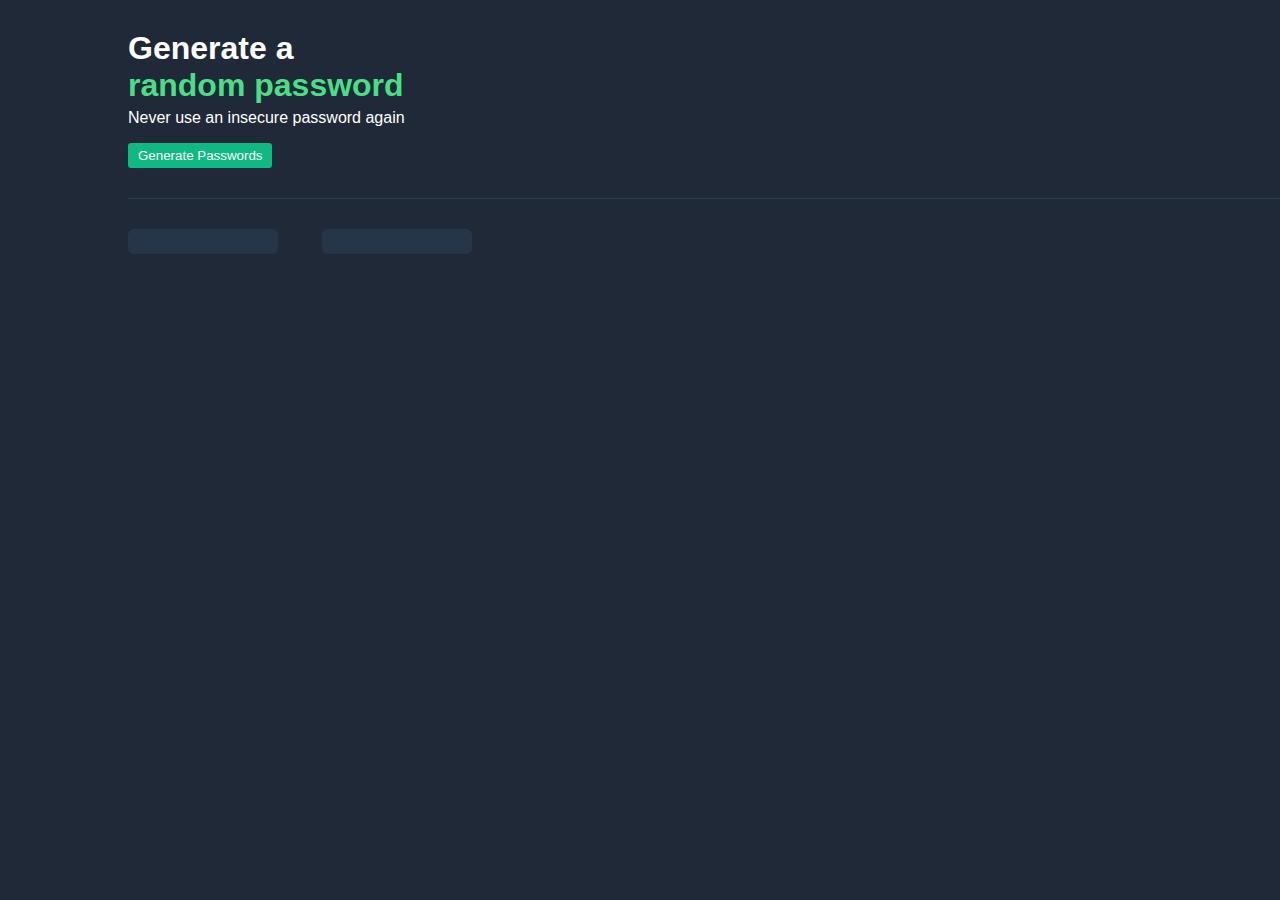
==== index.html @ ad4091a3 "Updated file name for Netlify" ====
<html>

<head>
    <link rel="stylesheet" href="Passwords.css">
    <link rel="preconnect" href="https://fonts.googleapis.com">
    <link rel="preconnect" href="https://fonts.gstatic.com" crossorigin>
    <link href="https://fonts.googleapis.com/css2?family=Orbitron:wght@400;700&display=swap" rel="stylesheet">
</head>

<body>
    <h1></h1>
    <script src="passwords.js"></script>
    <div id="header-text">
        <h1 id="first">Generate a</h1>
        <h1 id="second">random password</h1>
        <p>Never use an insecure password again</p>
        <div id="btn">
            <button id="pass-btn" onclick="generatePassword()">Generate Passwords</button>
        </div>
        <div id="passwords">
            <button class="passwords" id="btn-one"></button>
            <button class="passwords" id="btn-two"></button>
        </div>
    </div>
</body>

</html>
---- Passwords.css ----
body {
    margin: 0;
    background: #1F2937;
    font-family: 'Karla', sans-serif;
}

h1 {
    margin: 0;
    color: #ffffff
}

p {
    color: #ffffff;
    margin-top: 5px;
}

#first {
    color: #ffffff
}

#second {
    color: #4ADF86;
}

#header-text {
    padding-left: 10%;
    padding-top: 30px;
}

button {
    background: #10B981;
    border: none;
    border-radius: 3px;
    Padding: 5px 10px;
    color: #ffffff;
}

button:hover {
    cursor: pointer;
}

#btn {
    padding-bottom: 30px;
    border-bottom: 1px solid #2F3E53;
}

.passwords {
    background: #273549;
    border-radius: 6px;
    margin-top: 30px;
    height: 25px;
    width: 150px;
    margin-right: 40px;
}
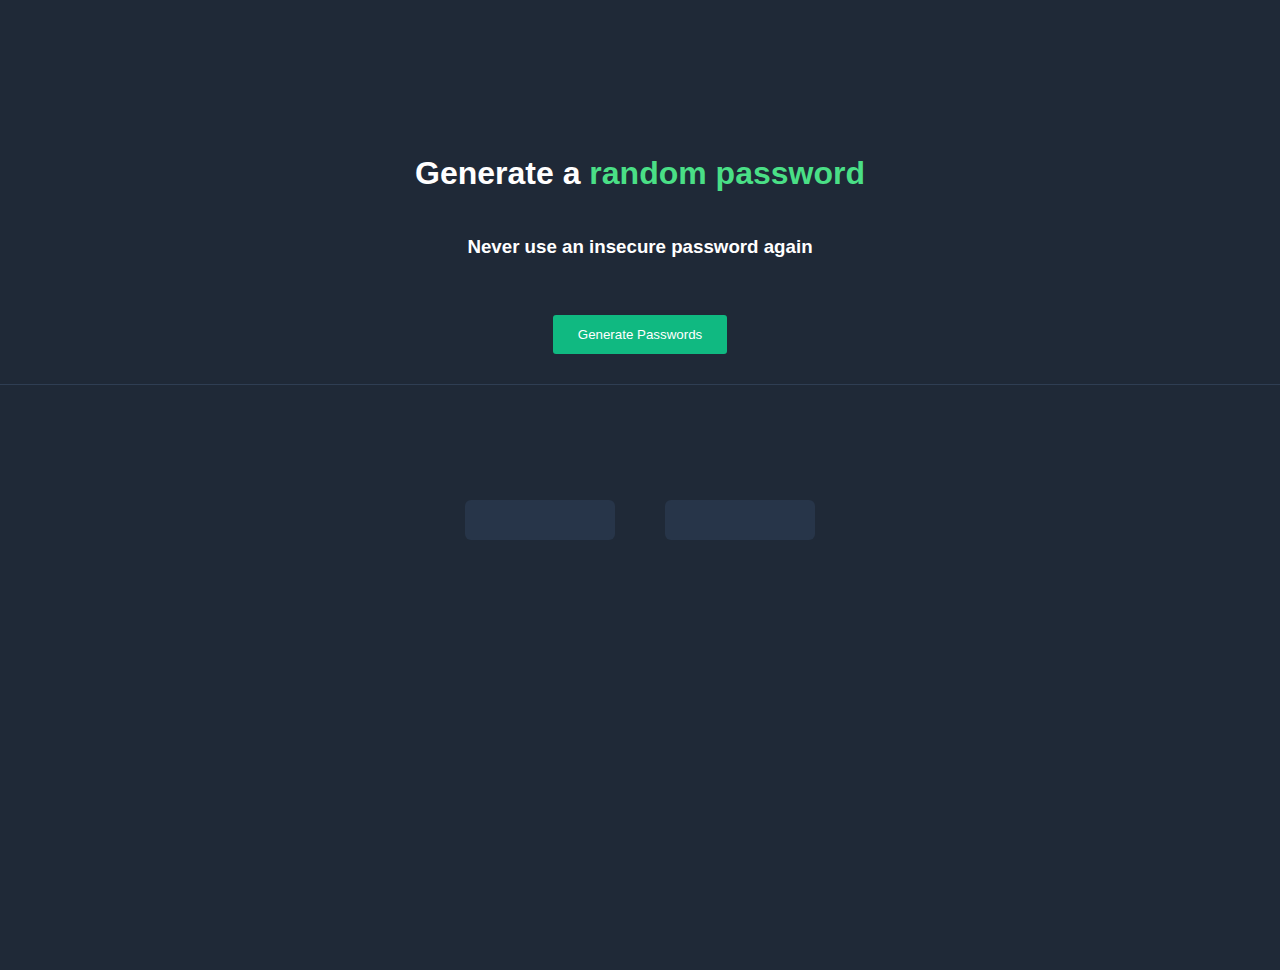
==== commit 0980be2f: "Updated Styling" ====
--- a/index.html
+++ b/index.html
@@ -8,20 +8,21 @@
 </head>
 
 <body>
-    <h1></h1>
-    <script src="passwords.js"></script>
     <div id="header-text">
-        <h1 id="first">Generate a</h1>
-        <h1 id="second">random password</h1>
-        <p>Never use an insecure password again</p>
+        <h1 id="first">Generate a <span>random password</span></h1>
+        <h3>Never use an insecure password again</h3>
         <div id="btn">
             <button id="pass-btn" onclick="generatePassword()">Generate Passwords</button>
         </div>
-        <div id="passwords">
-            <button class="passwords" id="btn-one"></button>
-            <button class="passwords" id="btn-two"></button>
-        </div>
     </div>
+
+
+    <div id="passwords">
+        <button class="passwords" id="btn-one"></button>
+        <button class="passwords" id="btn-two"></button>
+    </div>
+
 </body>
+<script src="passwords.js"></script>
 
 </html>--- a/Passwords.css
+++ b/Passwords.css
@@ -2,6 +2,7 @@
     margin: 0;
     background: #1F2937;
     font-family: 'Karla', sans-serif;
+    text-align: center;
 }
 
 h1 {
@@ -9,7 +10,7 @@
     color: #ffffff
 }
 
-p {
+h3 {
     color: #ffffff;
     margin-top: 5px;
 }
@@ -18,20 +19,23 @@
     color: #ffffff
 }
 
-#second {
+span {
     color: #4ADF86;
 }
 
 #header-text {
-    padding-left: 10%;
-    padding-top: 30px;
+    padding-top: 15vh;
+    height: 30vh;
+    display: flex;
+    flex-direction: column;
+    justify-content: space-around;
 }
 
 button {
     background: #10B981;
     border: none;
     border-radius: 3px;
-    Padding: 5px 10px;
+    Padding: 12px 25px;
     color: #ffffff;
 }
 
@@ -47,8 +51,15 @@
 .passwords {
     background: #273549;
     border-radius: 6px;
-    margin-top: 30px;
-    height: 25px;
+    height: 40px;
     width: 150px;
-    margin-right: 40px;
+    margin: 25px;
+    text-align: center;
+}
+
+#passwords {
+    display: flex;
+    justify-content: center;
+    padding-top: 70px;
+    height: 55vh;
 }